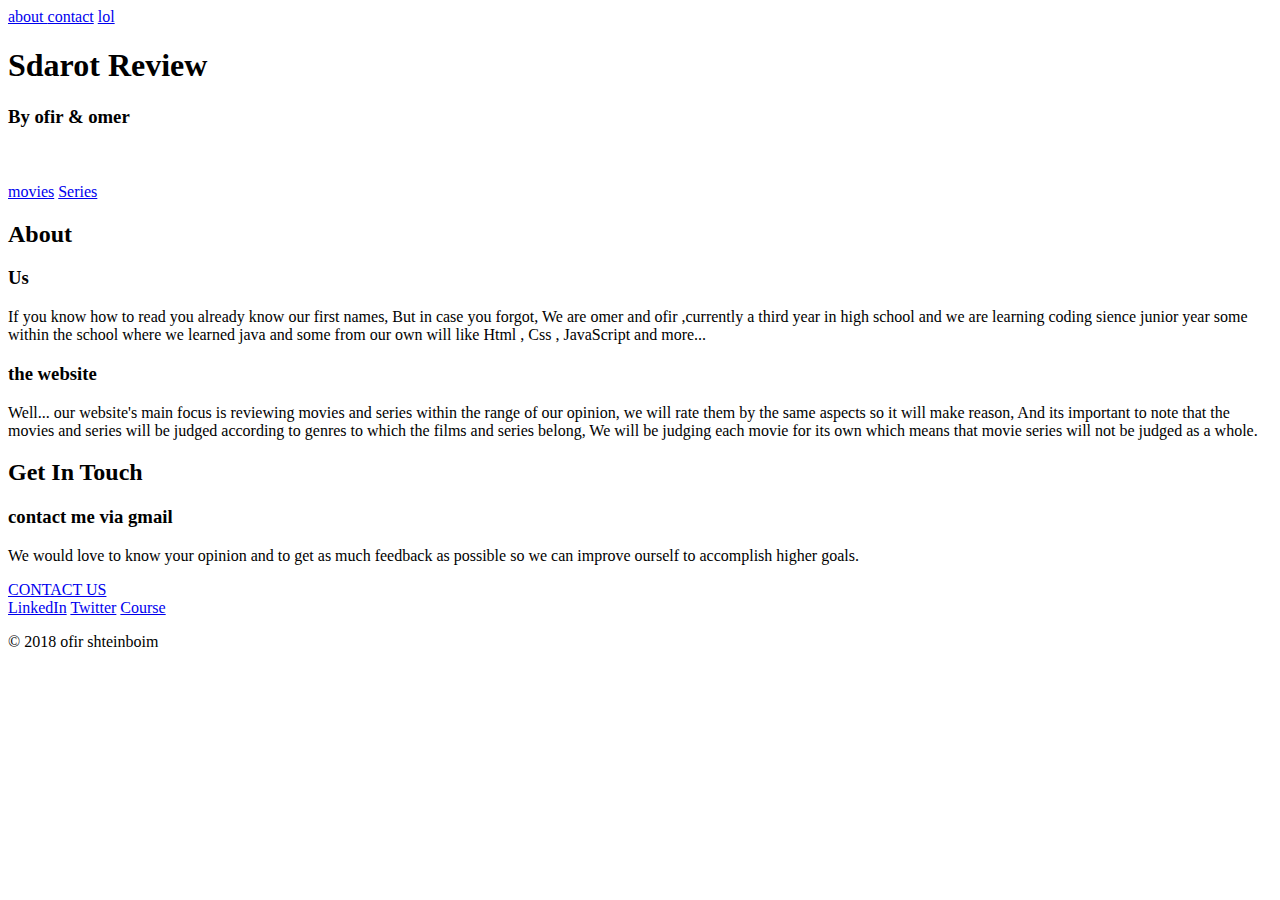
==== page/index.html @ 7e3bc037 "Add files via upload" ====
<!DOCTYPE html>
<html lang="en" dir="ltr">

<head>
  <meta charset="utf-8">
  <title>Sdarot Review</title>
  <link rel="stylesheet" href="../css/styles.css">
  <script src="../javaScript\index.js" type="text/javascript">
  </script>
  <link rel="icon" type="image/png" href="../images\favicon_tv.ico">
</head>
<link rel="preconnect" href="https://fonts.googleapis.com">
<link rel="preconnect" href="https://fonts.gstatic.com" crossorigin>
<link href="https://fonts.googleapis.com/css2?family=Niconne&display=swap" rel="stylesheet">

<link rel="preconnect" href="https://fonts.googleapis.com">
<link rel="preconnect" href="https://fonts.gstatic.com" crossorigin>
<link href="https://fonts.googleapis.com/css2?family=Sriracha&display=swap" rel="stylesheet">

<body>
  <div class="topnav">
    <a class="nav" onclick="pageScroll()" href="#about" id="nav1">about </a>
    <a class="nav" onclick="pageScroll()" href="#contact-us" id="nav2">contact</a>
    <a class="nav" onclick="alert('lol')" href="#lol" id="nav3">lol</a>
  </div>

  <div class="header">
    <h1 class="title"> Sdarot Review</h1>
    <h3 class="subtitle">By ofir & omer</h3>
    <center>
      <img src="../images\landscape.png" class="landscape" alt="">
    </center>
    <img class="gcloud1" src="../images\gold_cloud_2.png" alt="">

    <img class="gcloud2" src="../images\gold cloud_1.png" alt="">
    <img class="baloon" src="../images\baloon.png" alt="">


<div class="categories">

       <a href="../page\movies.html" id="butn1" class="btn6">movies</a>
       <a href="../page\series.html" id="butn2" class="btn6">Series</a>
     </div>
</div>

  </div>

  <div id="about" class="about">
    <h2>About</h2>
    <h3>Us</h3>
    <p>If you know how to read you already know our first names, But in case you forgot, We are omer and ofir ,currently a third year in high school
      and we are learning coding sience junior year some within the school where we learned java and some from our own will like Html , Css , JavaScript and more...</p>

    <h3>the website</h3>
    <p>Well... our website's main focus is reviewing movies and series within the range of our opinion, we will rate them by the same aspects so it will
      make reason, And its important to note that the movies and series will be judged according to genres to which the films and series belong, We will be judging
      each movie for its own which means that movie series will not be judged as a whole. </p>



  </div>

  <div id="contact-us" class="contact-us">

    <h2 class="text-headlines">Get In Touch</h2>
    <h3 class="text-headlines">contact me via gmail</h3>
    <p>We would love to know your opinion and to get as much feedback as possible
      so we can improve ourself to accomplish higher goals.</p>

    <a class="btn" href="mailto:99ofir99@gmail.com">CONTACT US</a>

  </div>



  <div class="bottom-container">
    <a class="footer-link" href="https://www.linkedin.com/">LinkedIn</a>
    <a class="footer-link" href="https://twitter.com/">Twitter</a>
    <a class="footer-link" href="https://www.appbrewery.co/">Course</a>
    <p class="copyright">© 2018 ofir shteinboim</p>
  </div>



</body>

</html>
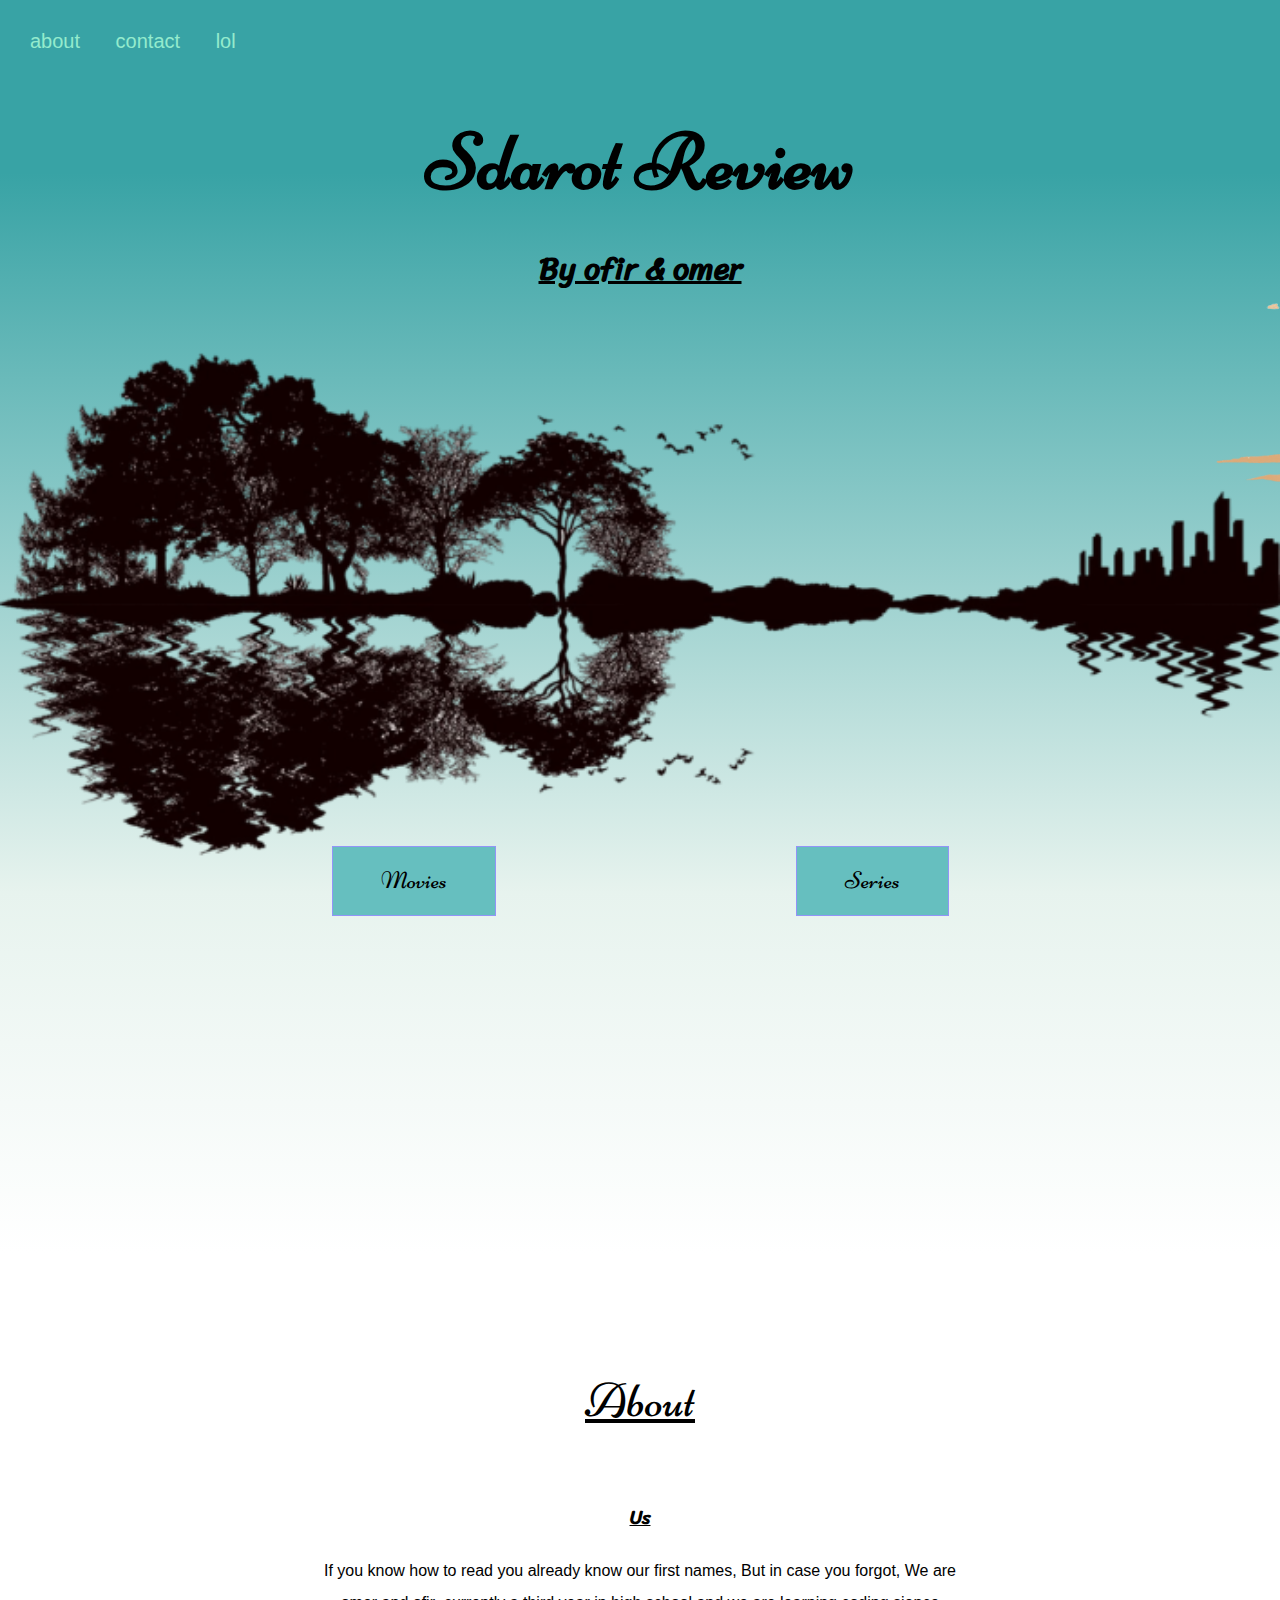
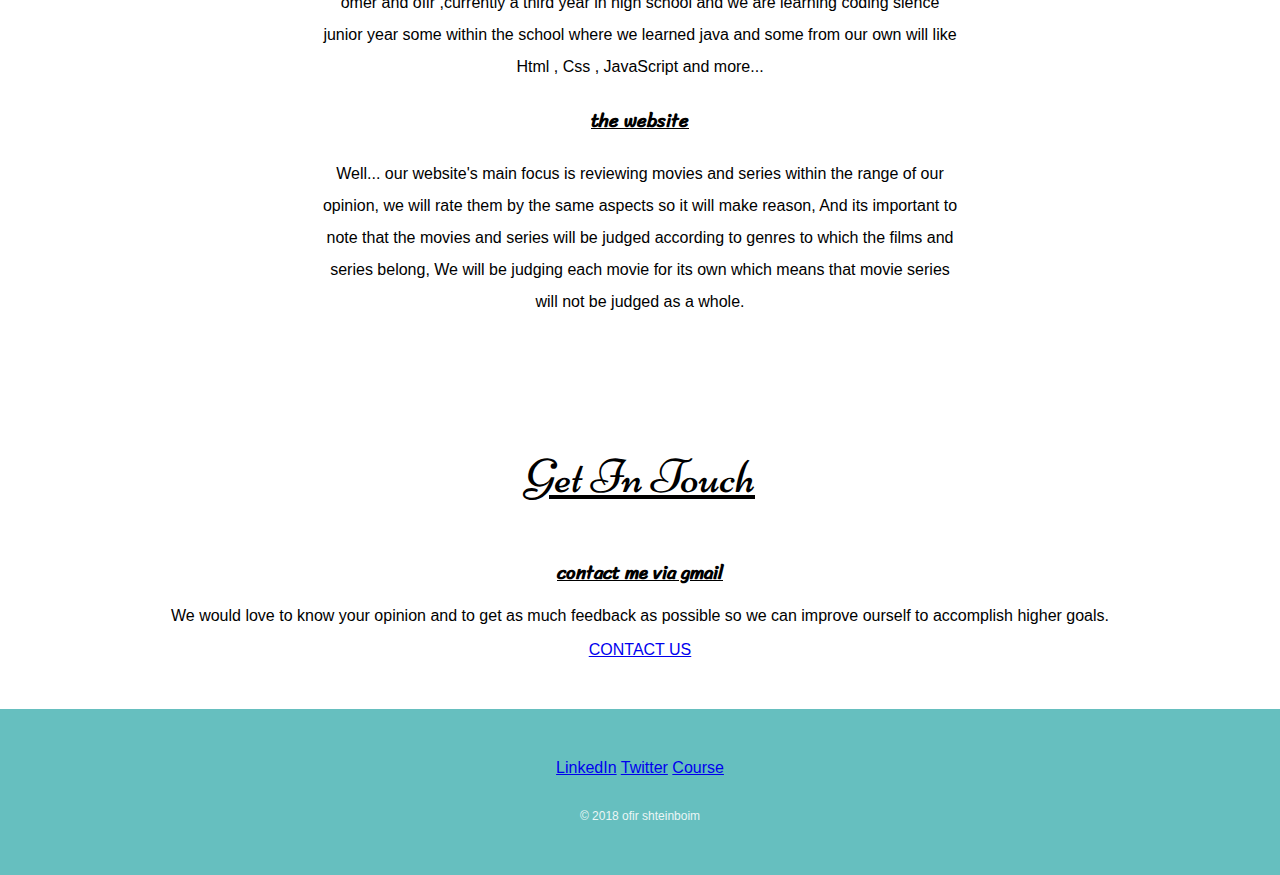
==== commit 23707be3: "Update index.html" ====
--- a/page/index.html
+++ b/page/index.html
@@ -38,7 +38,7 @@
 
 <div class="categories">
 
-       <a href="../page\movies.html" id="butn1" class="btn6">movies</a>
+       <a href="../page\movies.html" id="butn1" class="btn6">Movies</a>
        <a href="../page\series.html" id="butn2" class="btn6">Series</a>
      </div>
 </div>
--- a/css/styles.css
+++ b/css/styles.css
@@ -0,0 +1,236 @@
+html {
+
+}
+
+body {
+  margin: 0;
+  text-align: center;
+  font-family: sans-serif;
+ overflow-x: hidden;
+}
+
+h1 {
+  margin: 0 auto 0 auto;
+  font-size: 3rem;
+  color: black;
+}
+
+h2 {
+  color: black;
+  font-weight: normal;
+  padding-bottom: 10px;
+  text-decoration: underline;
+  font-family: 'Niconne', cursive, sans-serif;
+  font-size: 3em;
+}
+
+h3 {
+  color: black;
+  font-family: 'Sriracha', cursive;
+  text-decoration: underline;
+}
+
+hr {
+  border-style: dotted none none none;
+  border-top-style: dotted;
+  border-width: 10px;
+  width: 5%;
+}
+
+.title {
+  position: relative;
+  top: 50px;
+  font-size: 5em;
+}
+
+.subtitle {
+  position: relative;
+  top: 40px;
+  color: black;
+  font-size: 2em;
+}
+
+.text-headlines {
+  color: black;
+}
+
+.topnav {
+  background-color: rgba(56, 163, 165, 1);
+  position: relative;
+  text-align: left;
+  padding: 30px 0 0 20px;
+  font-size: 20px;
+  overflow: hidden;
+}
+
+
+.header {
+  background: linear-gradient(180deg, rgba(56, 163, 165, 1) 10%, rgba(231, 243, 238, 1) 70%, rgba(255, 255, 255, 1) 100%);
+  position: relative;
+  height: 1200px;
+  font-family: 'Niconne', cursive, sans-serif;
+  line-height: 1.5;
+}
+
+.landscape {
+  width: 100%;
+  position: relative;
+  opacity: 100%;
+  top: 0px;
+}
+
+.about {
+  font-family: sans-serif;
+  margin: 100px 0;
+  background: linear-gradient(180deg, , rgba(255, 255, 255, 1) 1000%, rgba(56, 163, 165, 1) 100%, rgba(231, 243, 238, 1) 70%);
+  width: 50%;
+  margin: 100px auto 100px auto;
+  line-height: 2;
+}
+
+
+.bottom-container {
+  font-family: sans-serif;
+  background-color: #66bfbf;
+  padding: 50px 0 20px;
+}
+
+.nav {
+  color: #94ebcd;
+  margin: 0 20px 0 10px;
+  text-decoration: none;
+}
+
+.nav :hover {
+  color: #eaf6f6;
+}
+
+.baloon {
+  position: absolute;
+  padding-left: 1200px;
+  left: 300px;
+  top: 300px;
+  animation-name: baloon-animation;
+  animation-duration: 4.5s;
+  animation-iteration-count: infinite;
+}
+
+@keyframes baloon-animation {/* נקודות שבינהן הכדור פורז זז*/
+  0% {
+    top: 250px;
+  }
+
+  50% {
+    top: 300px;
+  }
+
+  100% {
+    top: 250px;
+  }
+}
+
+.gcloud1 {
+  position: absolute;
+  top: 100px;
+  left: 1240px;
+}
+
+.gcloud2 {
+  width: 300px;
+  position: absolute;
+  top: 350px;
+  left: 1200px;
+}
+
+.copyright {
+  color: #eaf6f6;
+  font-size: 0.75rem;
+  padding: 20px 0;
+}
+
+.contact-us {
+  font-family: sans-serif;
+  margin-top: 130px;
+  margin-bottom: 50px;
+}
+
+
+}
+
+.btn {
+  background-color: #66bfbf;
+  border-radius: 28px;
+  border: 2px solid #947294;
+  display: inline-block;
+  cursor: pointer;
+  color: #030003;
+  font-family: Arial;
+  font-size: 17px;
+  font-weight: bold;
+  padding: 18px 28px;
+  text-decoration: none;
+}
+
+.btn:hover {
+  background-color: #88e8eb;
+}
+
+.btn:active {
+  position: relative;
+  top: 1px;
+}
+.categories {
+  display: flex;
+  justify-content: center;
+  align-items: center;
+  height: 100vh;
+  position: relative;
+  bottom: 500px;
+}
+
+
+.btn6 {
+  text-decoration: none;
+  border: 1px solid rgb(146, 148, 248);
+  position: relative;
+  overflow: hidden;
+  font-size: 1.5rem;
+  padding: 1rem 3rem;
+  color: black;
+}
+#butn1{
+  position: relative;
+  right: 150px;
+    background-color: #66bfbf;
+}
+
+#butn2{
+  position: relative;
+  left: 150px;
+  background-color: #66bfbf;
+}
+
+
+.btn6:hover {/* הצבע שזוהר מחוץ לגבולות הכפתור ועוצמתו*/
+  box-shadow: 1px 1px 25px 10px #94ebcd;
+}
+
+.btn6:before {
+  content: "";/* מה מופיע בתוך הצבע שעובר על הכפתור*/
+  position: absolute;
+  top: 0;
+  left: -100%;/* לתת לצבע שעובר על הכפתור להופיע בהתחלה*/
+  width: 100%;
+  height: 100%;
+  background: linear-gradient(
+    120deg,
+    transparent,
+    rgba(231, 243, 238, 1),/* צבע הצבע שעובר על הכפתור ימינה ושמאלה*/
+    transparent
+  );
+  transition: all 650ms;
+}
+
+.btn6:hover:before {
+  left: 100%;
+}
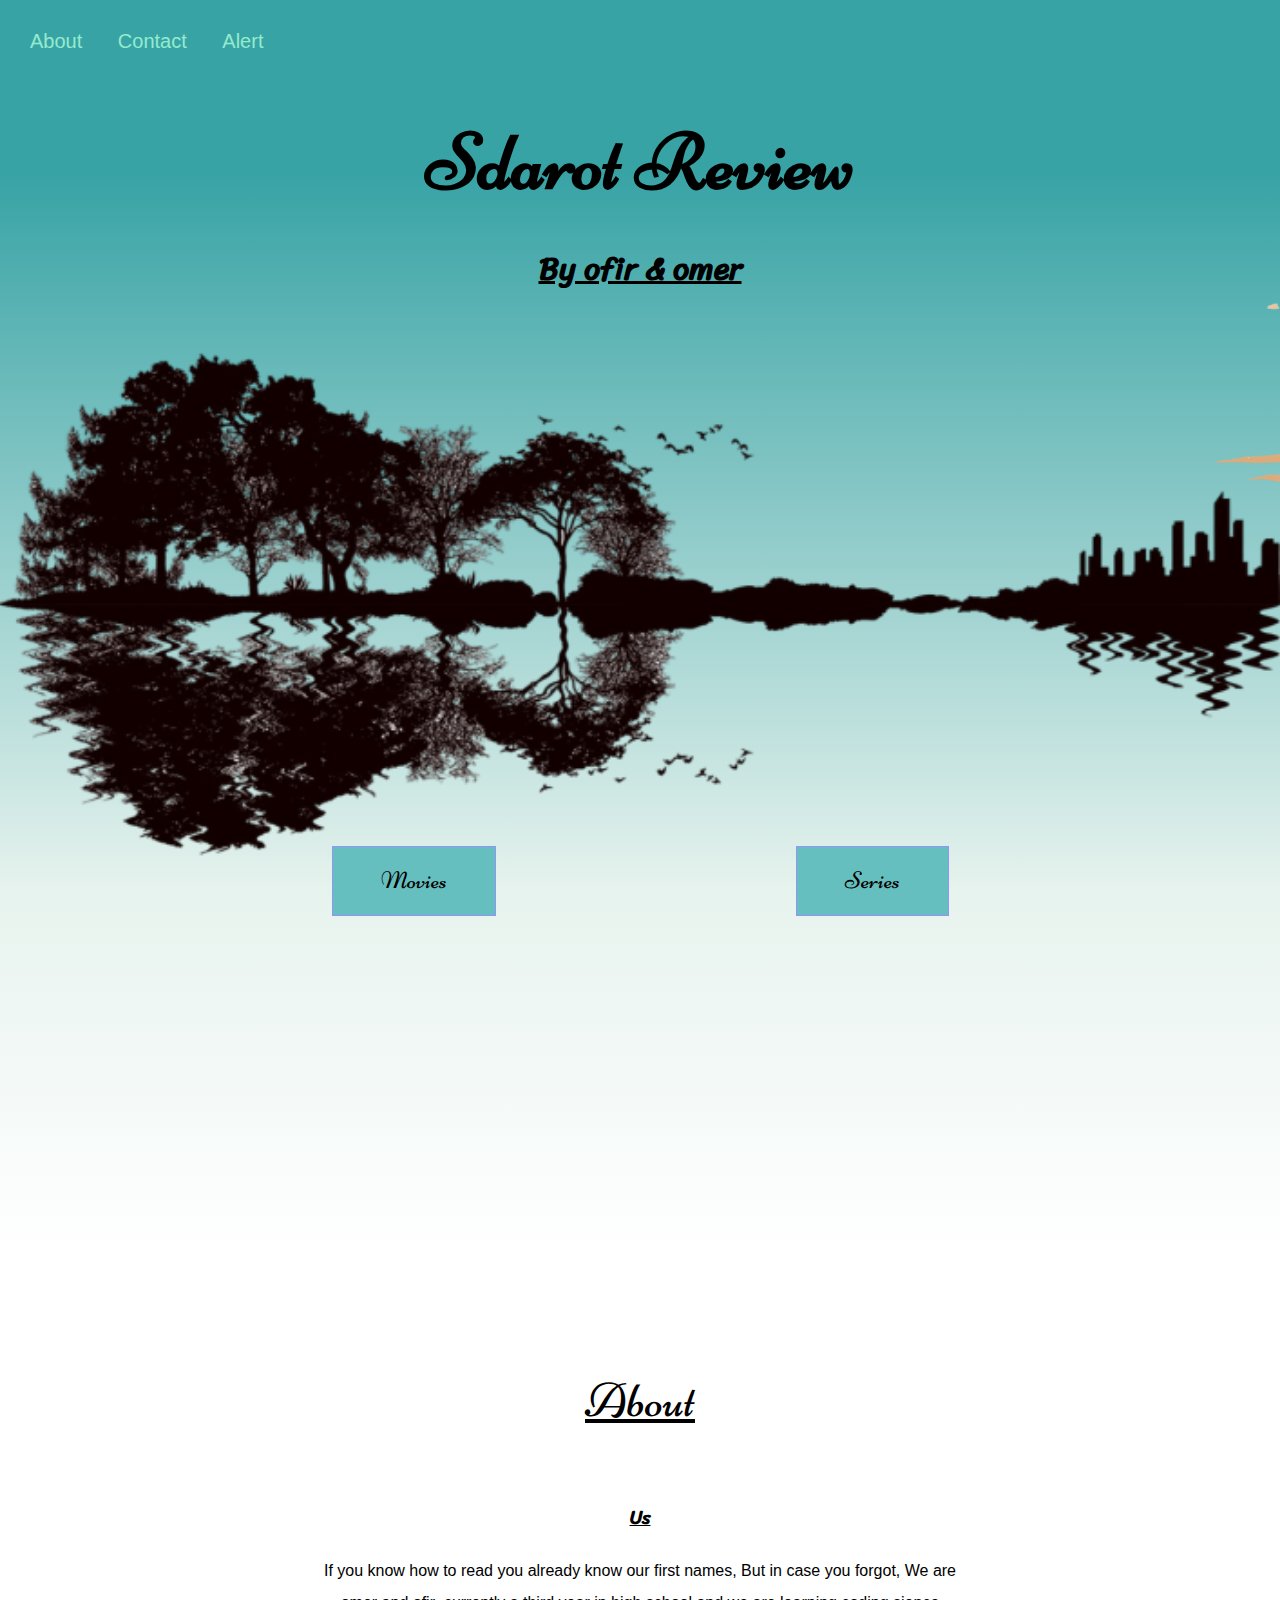
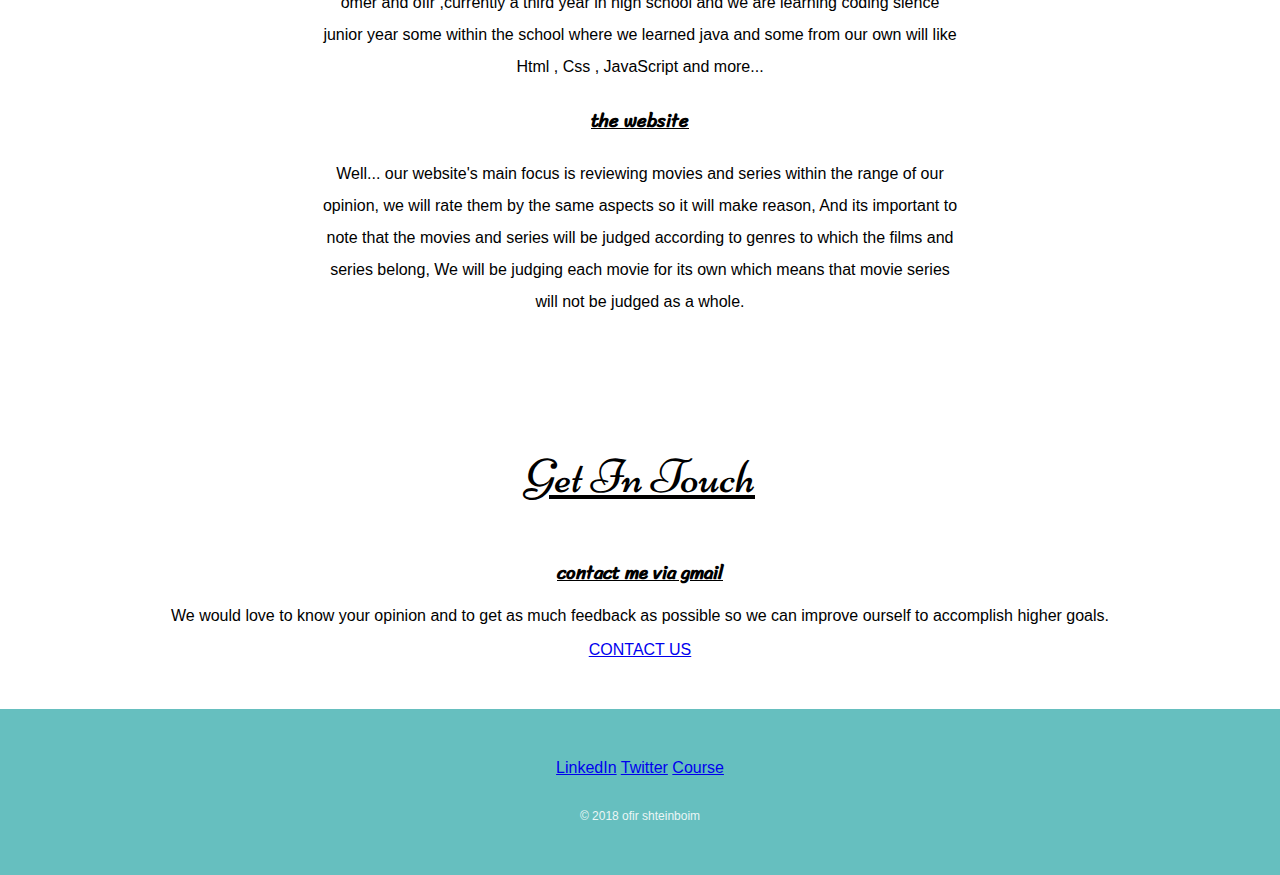
==== commit 2bc2e9cd: "Update index.html" ====
--- a/page/index.html
+++ b/page/index.html
@@ -19,9 +19,9 @@
 
 <body>
   <div class="topnav">
-    <a class="nav" onclick="pageScroll()" href="#about" id="nav1">about </a>
-    <a class="nav" onclick="pageScroll()" href="#contact-us" id="nav2">contact</a>
-    <a class="nav" onclick="alert('lol')" href="#lol" id="nav3">lol</a>
+    <a class="nav" onclick="pageScroll()" href="#about" id="nav1">About</a>
+    <a class="nav" onclick="pageScroll()" href="#contact-us" id="nav2">Contact</a>
+    <a class="nav" onclick="alert('lol')" href="#lol" id="nav3">Alert</a>
   </div>
 
   <div class="header">
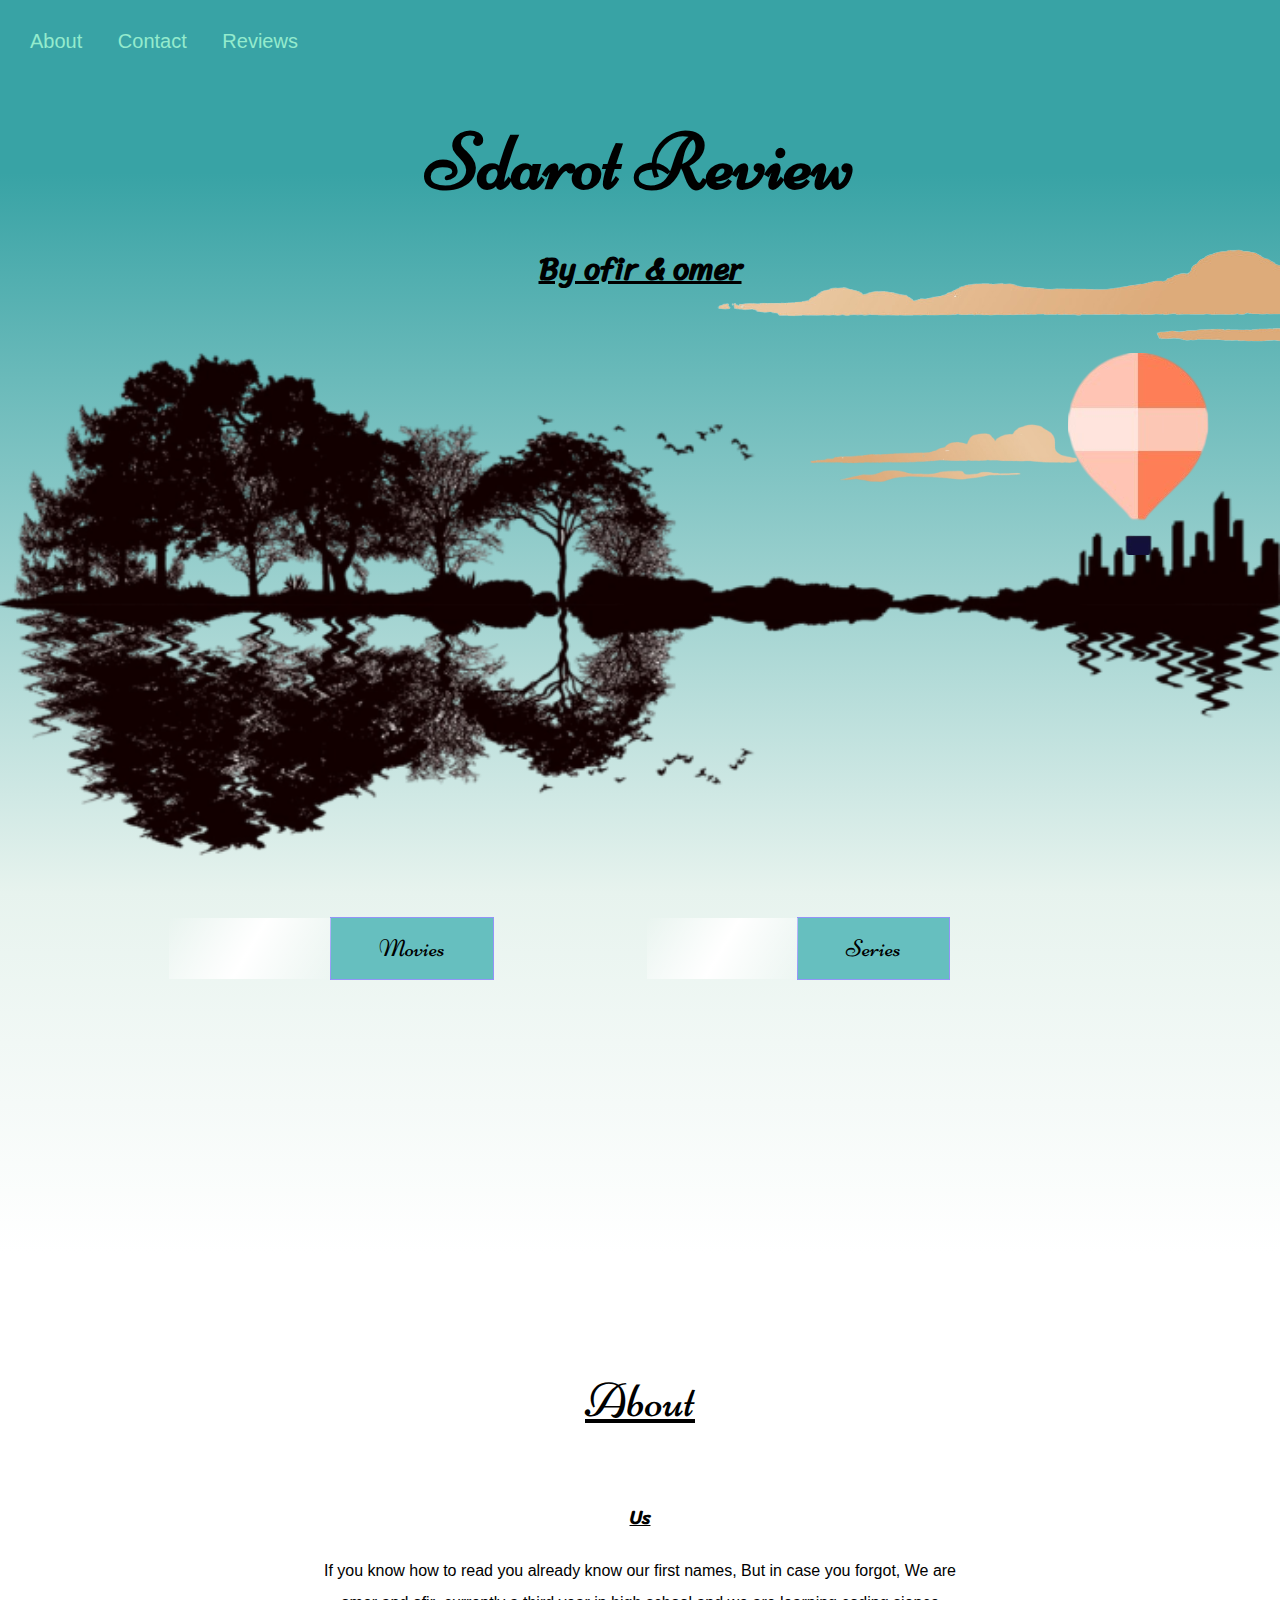
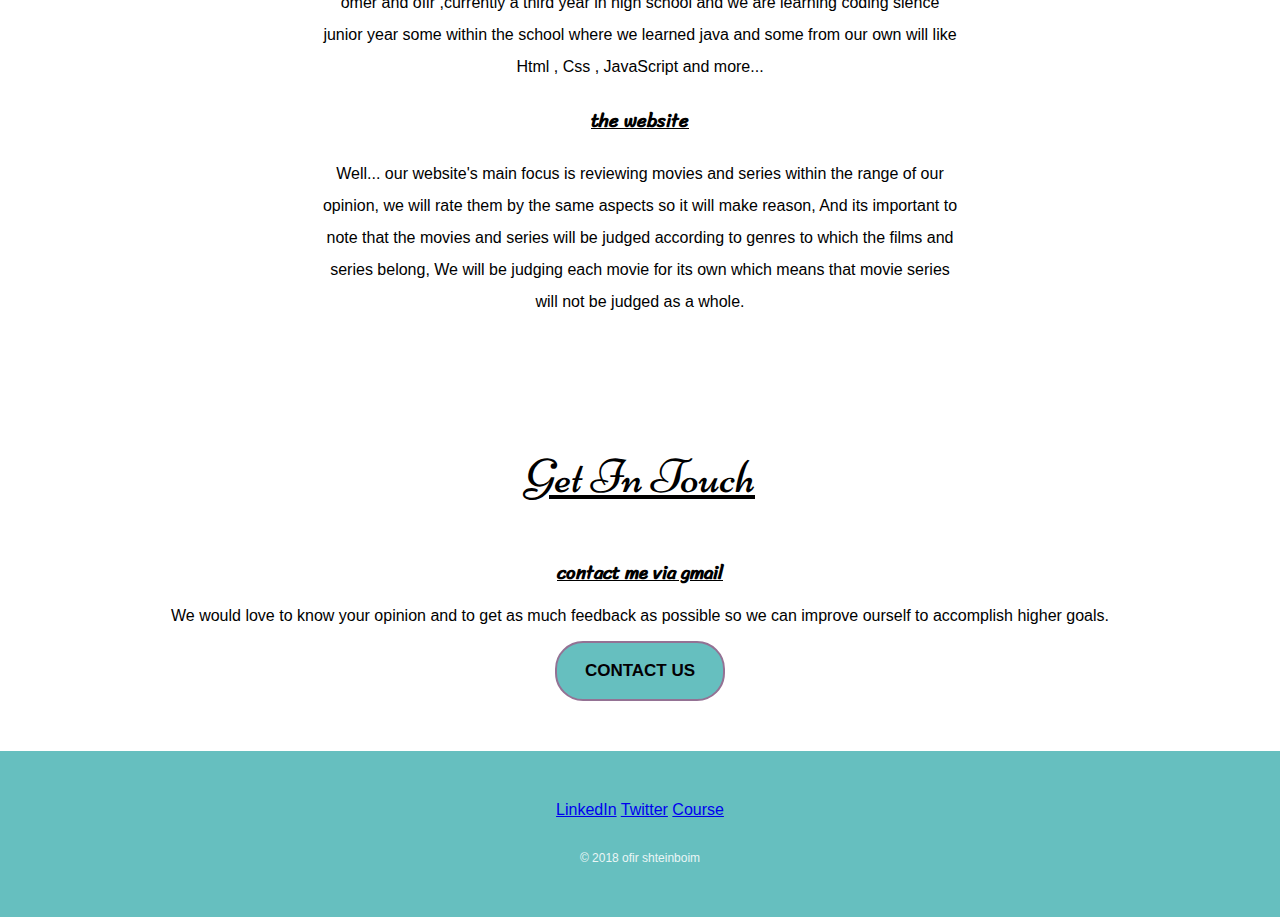
==== commit 8586ad13: "Update index.html" ====
--- a/page/index.html
+++ b/page/index.html
@@ -21,7 +21,7 @@
   <div class="topnav">
     <a class="nav" onclick="pageScroll()" href="#about" id="nav1">About</a>
     <a class="nav" onclick="pageScroll()" href="#contact-us" id="nav2">Contact</a>
-    <a class="nav" onclick="alert('lol')" href="#lol" id="nav3">Alert</a>
+    <a class="nav" onclick="alert('Reviews yet to be uploaded.')" href="#lol" id="nav3">Reviews</a>
   </div>
 
   <div class="header">
--- a/css/styles.css
+++ b/css/styles.css
@@ -1,4 +1,5 @@
 html {
+width: 100%;
 
 }
 
@@ -6,7 +7,7 @@
   margin: 0;
   text-align: center;
   font-family: sans-serif;
- overflow-x: hidden;
+  margin: auto;
 }
 
 h1 {
@@ -104,10 +105,9 @@
 .nav :hover {
   color: #eaf6f6;
 }
-
 .baloon {
   position: absolute;
-  padding-left: 1200px;
+  padding-left: 60%;
   left: 300px;
   top: 300px;
   animation-name: baloon-animation;
@@ -115,6 +115,7 @@
   animation-iteration-count: infinite;
 }
 
+
 @keyframes baloon-animation {/* נקודות שבינהן הכדור פורז זז*/
   0% {
     top: 250px;
@@ -132,14 +133,14 @@
 .gcloud1 {
   position: absolute;
   top: 100px;
-  left: 1240px;
+  left: 54%;
 }
 
 .gcloud2 {
   width: 300px;
   position: absolute;
   top: 350px;
-  left: 1200px;
+  left: 62%;
 }
 
 .copyright {
@@ -155,6 +156,63 @@
 }
 
 
+}
+
+
+.categories {
+  display: flex;
+  justify-content: center;
+  align-items: center;
+  height: 100vh;
+  position: relative;
+  bottom: 500px;
+}
+
+
+.btn6 {
+  text-decoration: none;
+  border: 1px solid rgb(146, 148, 248);
+  position: relative;
+  overflow: hidden;
+  font-size: 1.5rem;
+  padding: 1rem 3rem;
+  color: black;
+}
+#butn1{
+  position: relative;
+  right: 150px;
+    background-color: #66bfbf;
+}
+
+#butn2{
+  position: relative;
+  left: 150px;
+  background-color: #66bfbf;
+}
+
+
+.btn6:hover {/* הצבע שזוהר מחוץ לגבולות הכפתור ועוצמתו*/
+  box-shadow: 1px 1px 25px 10px #94ebcd;
+}
+
+.btn6:before {
+  content: "";/* מה מופיע בתוך הצבע שעובר על הכפתור*/
+  position: absolute;
+  top: 0;
+  left: -100%;/* לתת לצבע שעובר על הכפתור להופיע בהתחלה*/
+  width: 100%;
+  height: 100%;
+  background: linear-gradient(
+    120deg,
+    transparent,
+    white,/* צבע הצבע שעובר על הכפתור ימינה ושמאלה*/
+    transparent
+  );
+  transition: all 650ms;
+}
+
+.btn6:hover:before {
+  left: 100%;
 }
 
 .btn {
@@ -179,58 +237,3 @@
   position: relative;
   top: 1px;
 }
-.categories {
-  display: flex;
-  justify-content: center;
-  align-items: center;
-  height: 100vh;
-  position: relative;
-  bottom: 500px;
-}
-
-
-.btn6 {
-  text-decoration: none;
-  border: 1px solid rgb(146, 148, 248);
-  position: relative;
-  overflow: hidden;
-  font-size: 1.5rem;
-  padding: 1rem 3rem;
-  color: black;
-}
-#butn1{
-  position: relative;
-  right: 150px;
-    background-color: #66bfbf;
-}
-
-#butn2{
-  position: relative;
-  left: 150px;
-  background-color: #66bfbf;
-}
-
-
-.btn6:hover {/* הצבע שזוהר מחוץ לגבולות הכפתור ועוצמתו*/
-  box-shadow: 1px 1px 25px 10px #94ebcd;
-}
-
-.btn6:before {
-  content: "";/* מה מופיע בתוך הצבע שעובר על הכפתור*/
-  position: absolute;
-  top: 0;
-  left: -100%;/* לתת לצבע שעובר על הכפתור להופיע בהתחלה*/
-  width: 100%;
-  height: 100%;
-  background: linear-gradient(
-    120deg,
-    transparent,
-    rgba(231, 243, 238, 1),/* צבע הצבע שעובר על הכפתור ימינה ושמאלה*/
-    transparent
-  );
-  transition: all 650ms;
-}
-
-.btn6:hover:before {
-  left: 100%;
-}
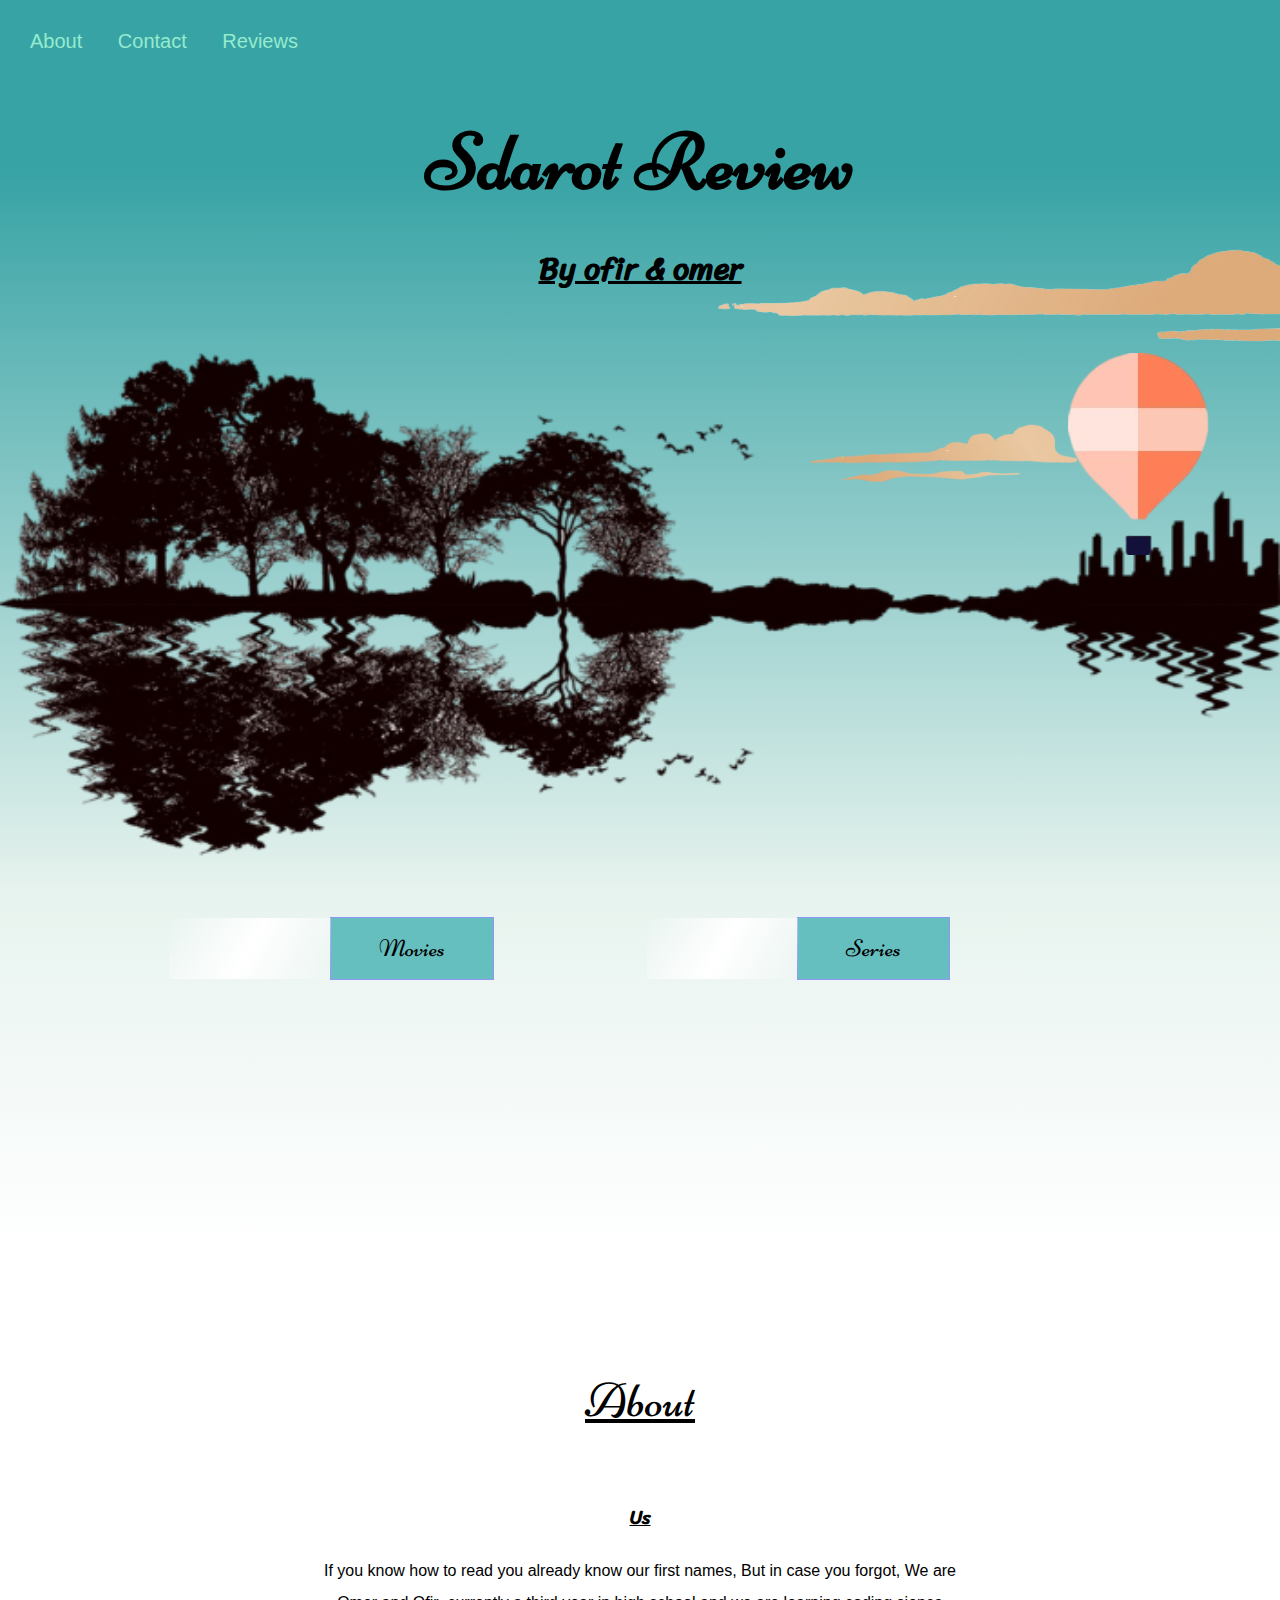
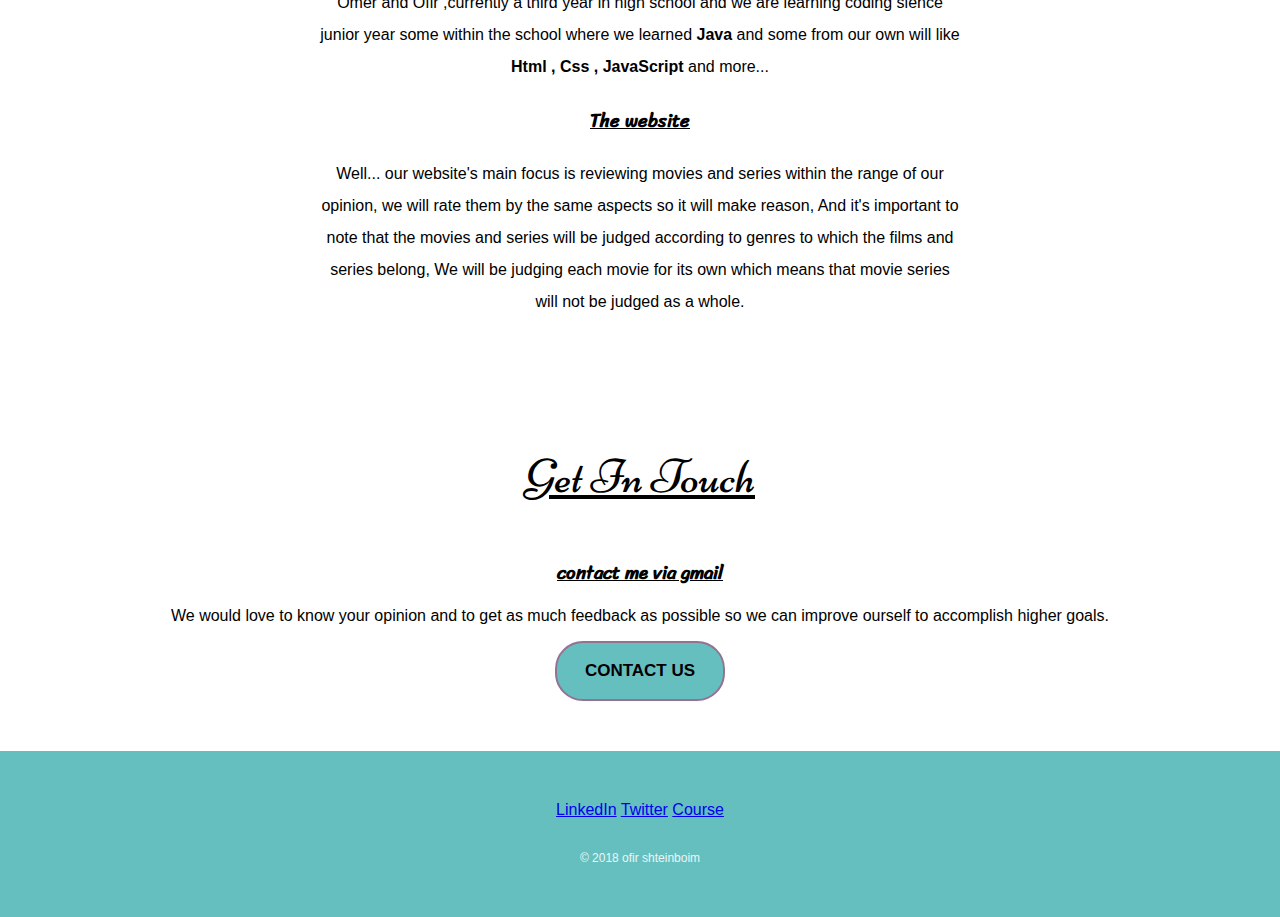
==== commit 09f3bfae: "Update index.html" ====
--- a/page/index.html
+++ b/page/index.html
@@ -7,6 +7,7 @@
   <link rel="stylesheet" href="../css/styles.css">
   <script src="../javaScript\index.js" type="text/javascript">
   </script>
+
   <link rel="icon" type="image/png" href="../images\favicon_tv.ico">
 </head>
 <link rel="preconnect" href="https://fonts.googleapis.com">
@@ -48,12 +49,12 @@
   <div id="about" class="about">
     <h2>About</h2>
     <h3>Us</h3>
-    <p>If you know how to read you already know our first names, But in case you forgot, We are omer and ofir ,currently a third year in high school
-      and we are learning coding sience junior year some within the school where we learned java and some from our own will like Html , Css , JavaScript and more...</p>
+    <p>If you know how to read you already know our first names, But in case you forgot, We are Omer and Ofir ,currently a third year in high school
+      and we are learning coding sience junior year some within the school where we learned <b>Java</b> and some from our own will like <b>Html , Css , JavaScript</b> and more...</p>
 
-    <h3>the website</h3>
+    <h3>The website</h3>
     <p>Well... our website's main focus is reviewing movies and series within the range of our opinion, we will rate them by the same aspects so it will
-      make reason, And its important to note that the movies and series will be judged according to genres to which the films and series belong, We will be judging
+      make reason, And it's important to note that the movies and series will be judged according to genres to which the films and series belong, We will be judging
       each movie for its own which means that movie series will not be judged as a whole. </p>
 
 
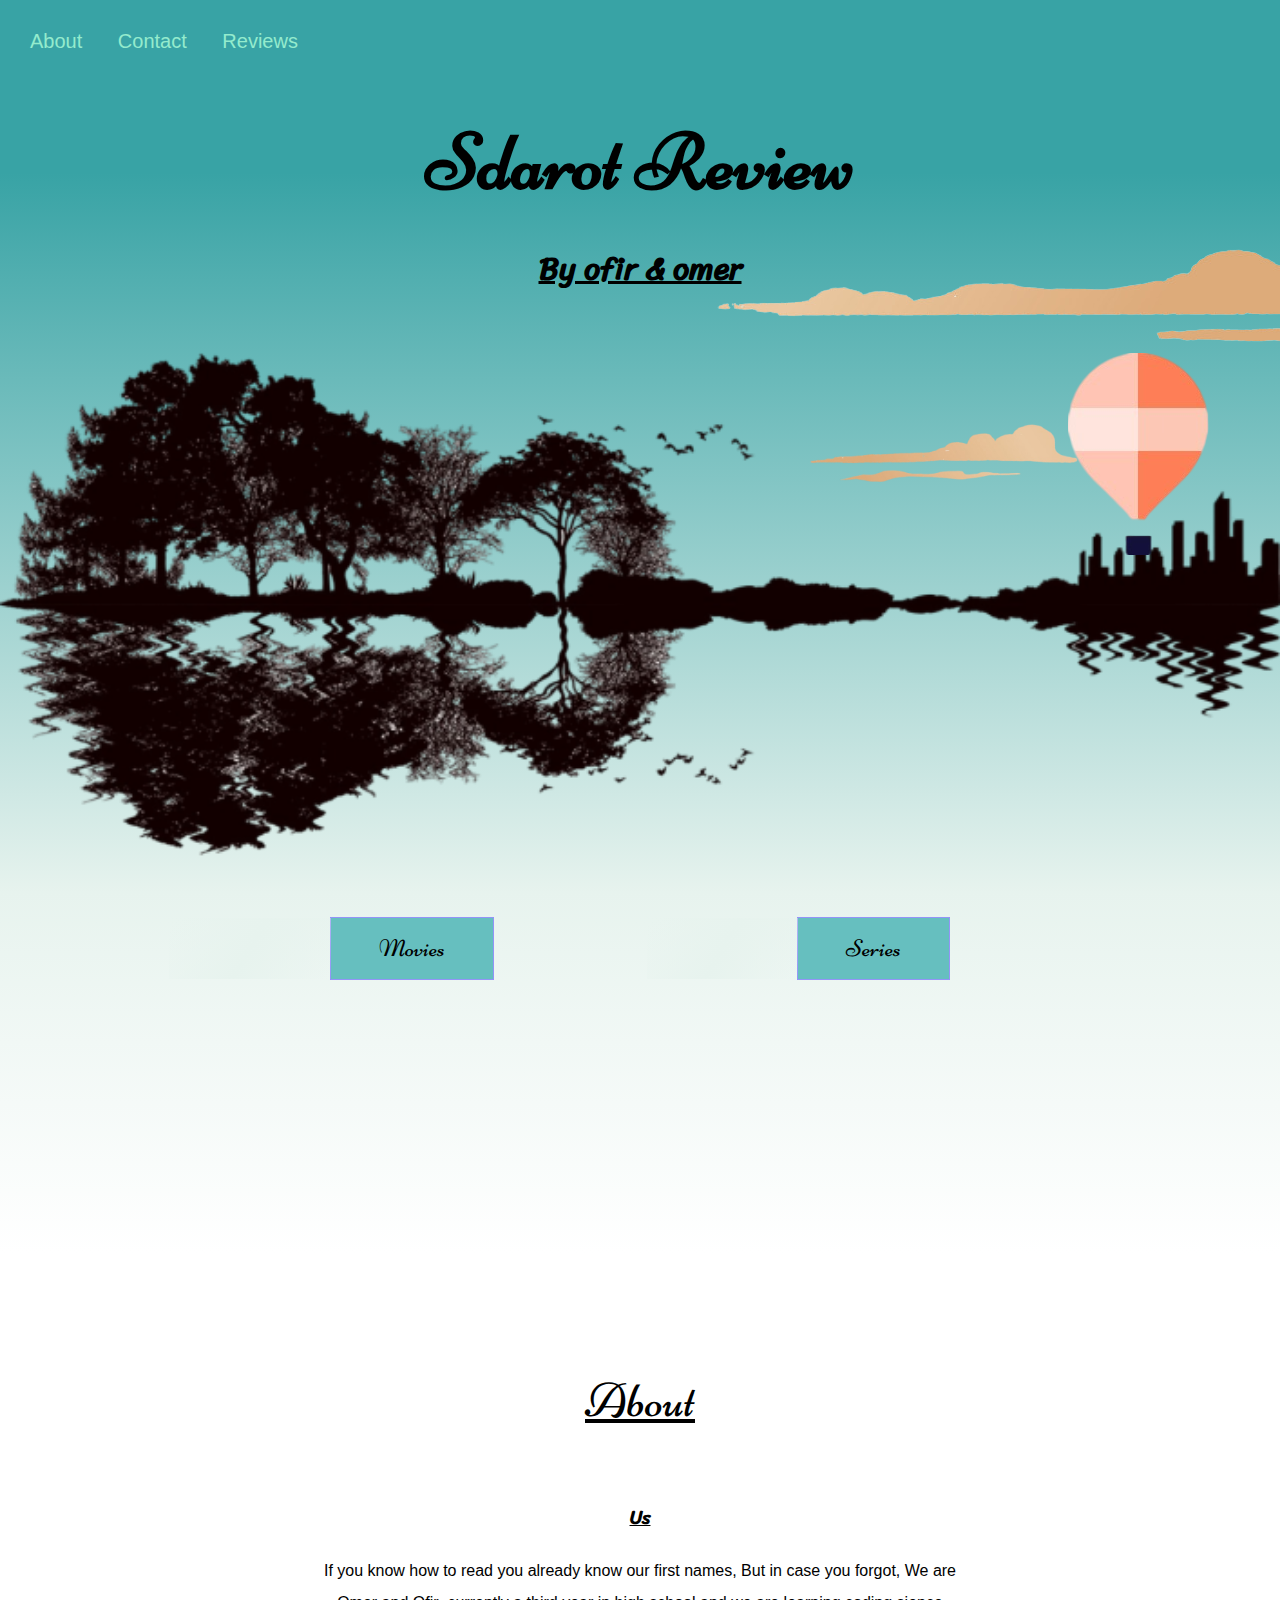
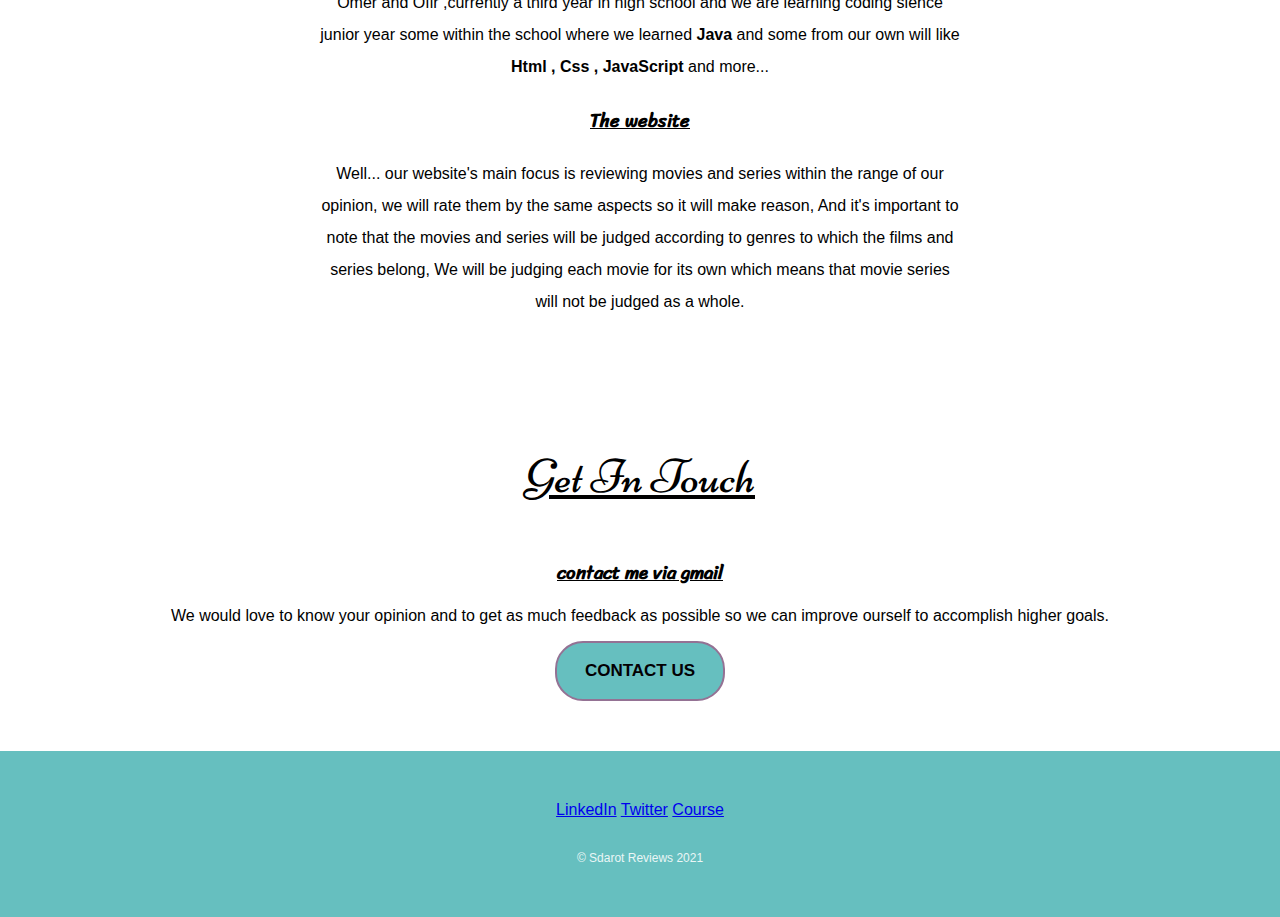
==== commit 777e1b1e: "Update index.html" ====
--- a/page/index.html
+++ b/page/index.html
@@ -5,10 +5,9 @@
   <meta charset="utf-8">
   <title>Sdarot Review</title>
   <link rel="stylesheet" href="../css/styles.css">
-  <script src="../javaScript\index.js" type="text/javascript">
-  </script>
+  <script src="../javaScript\index.js" type="text/javascript"></script>
 
-  <link rel="icon" type="image/png" href="../images\favicon_tv.ico">
+  <link rel="icon" type="image/png" href="../images\favicon-16x16.png">
 </head>
 <link rel="preconnect" href="https://fonts.googleapis.com">
 <link rel="preconnect" href="https://fonts.gstatic.com" crossorigin>
@@ -78,7 +77,7 @@
     <a class="footer-link" href="https://www.linkedin.com/">LinkedIn</a>
     <a class="footer-link" href="https://twitter.com/">Twitter</a>
     <a class="footer-link" href="https://www.appbrewery.co/">Course</a>
-    <p class="copyright">© 2018 ofir shteinboim</p>
+    <p class="copyright">© Sdarot Reviews 2021</p>
   </div>
 
 
--- a/css/styles.css
+++ b/css/styles.css
@@ -205,7 +205,7 @@
   background: linear-gradient(
     120deg,
     transparent,
-    white,/* צבע הצבע שעובר על הכפתור ימינה ושמאלה*/
+    rgba(231, 243, 238, 1),/* צבע הצבע שעובר על הכפתור ימינה ושמאלה*/
     transparent
   );
   transition: all 650ms;
